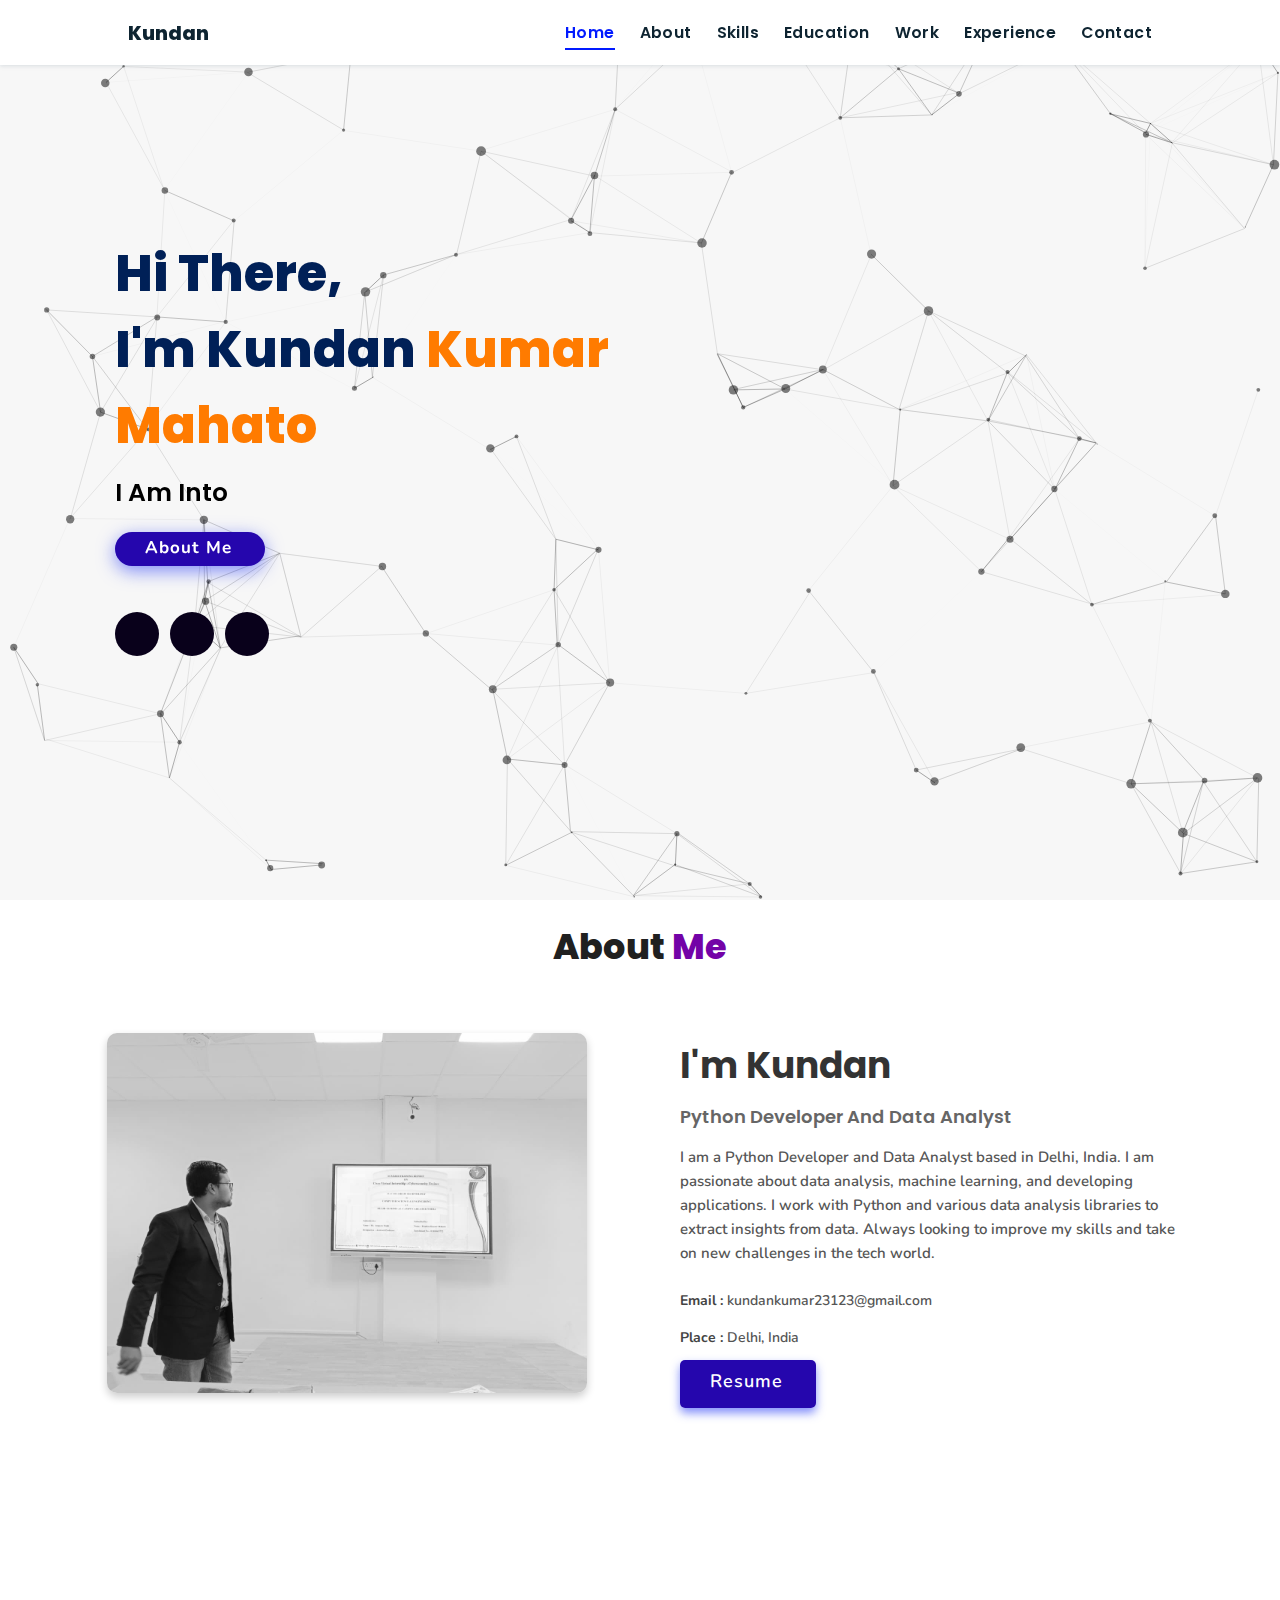
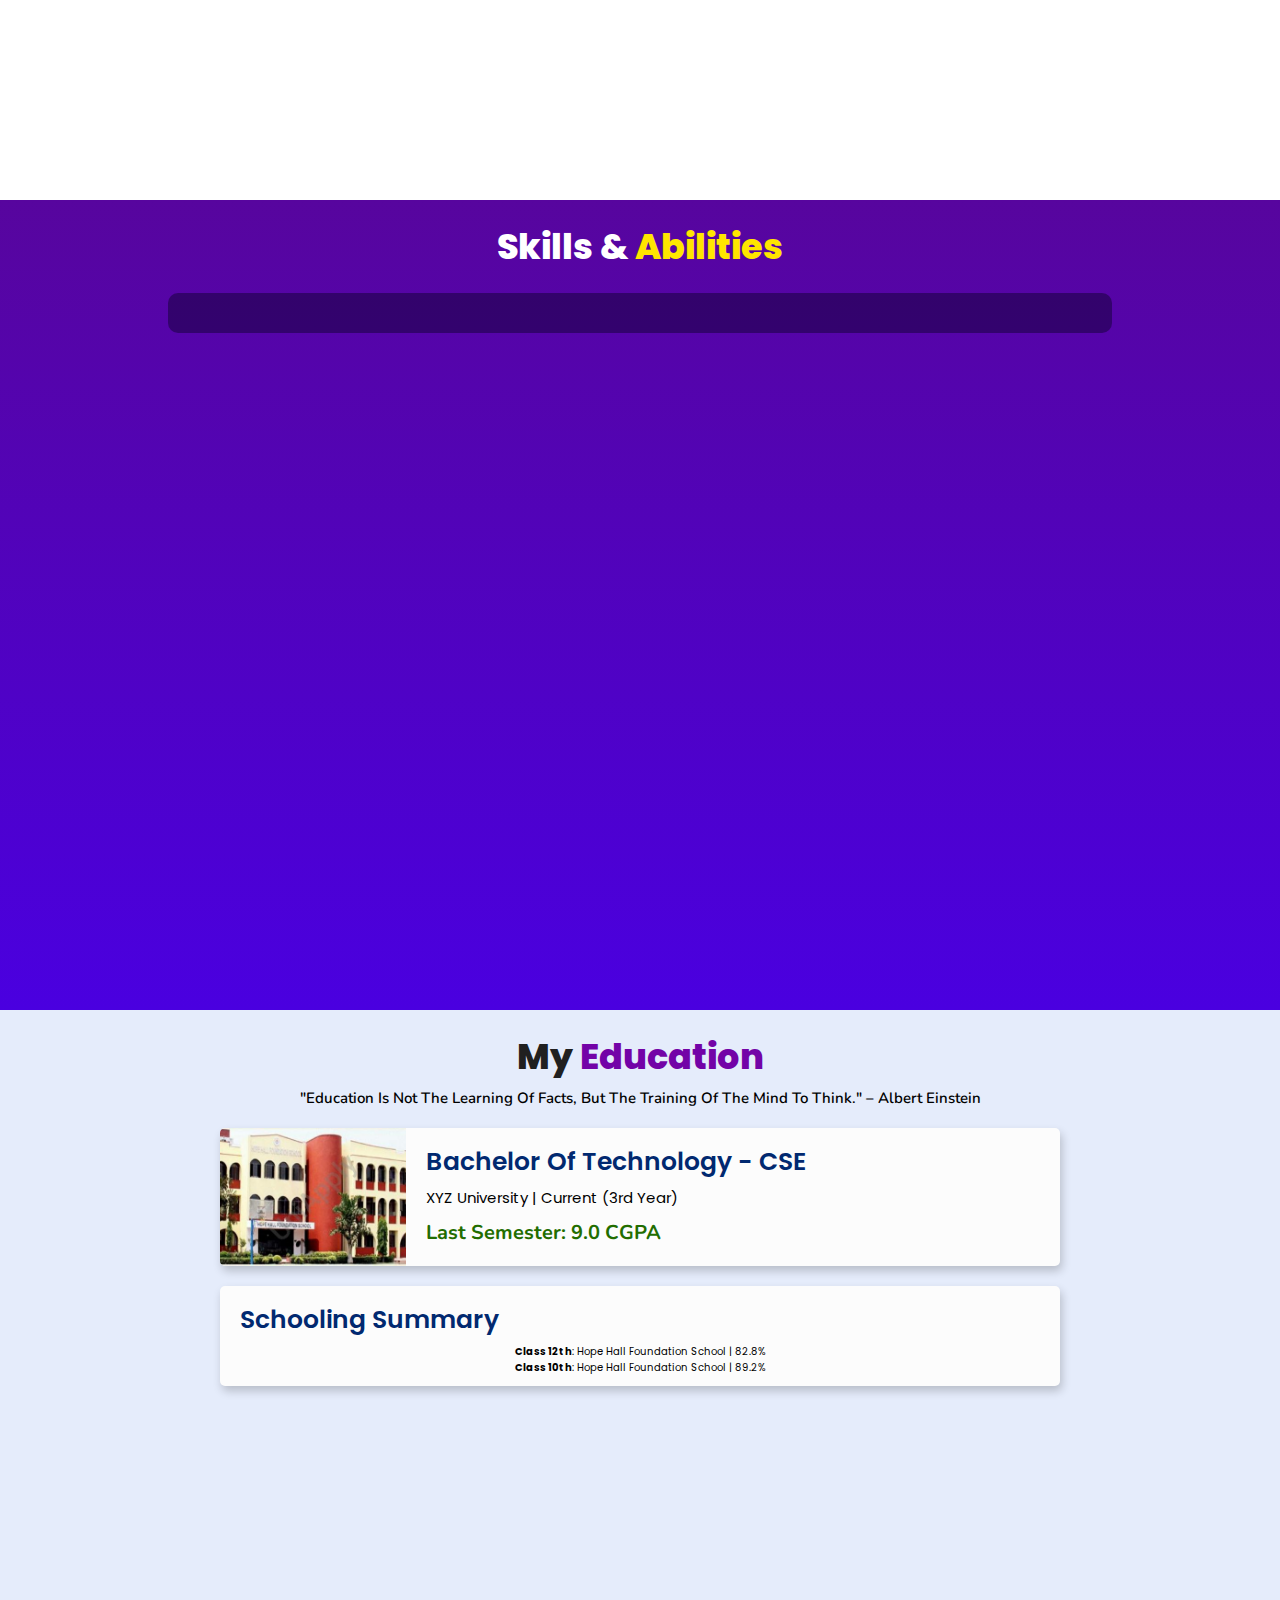
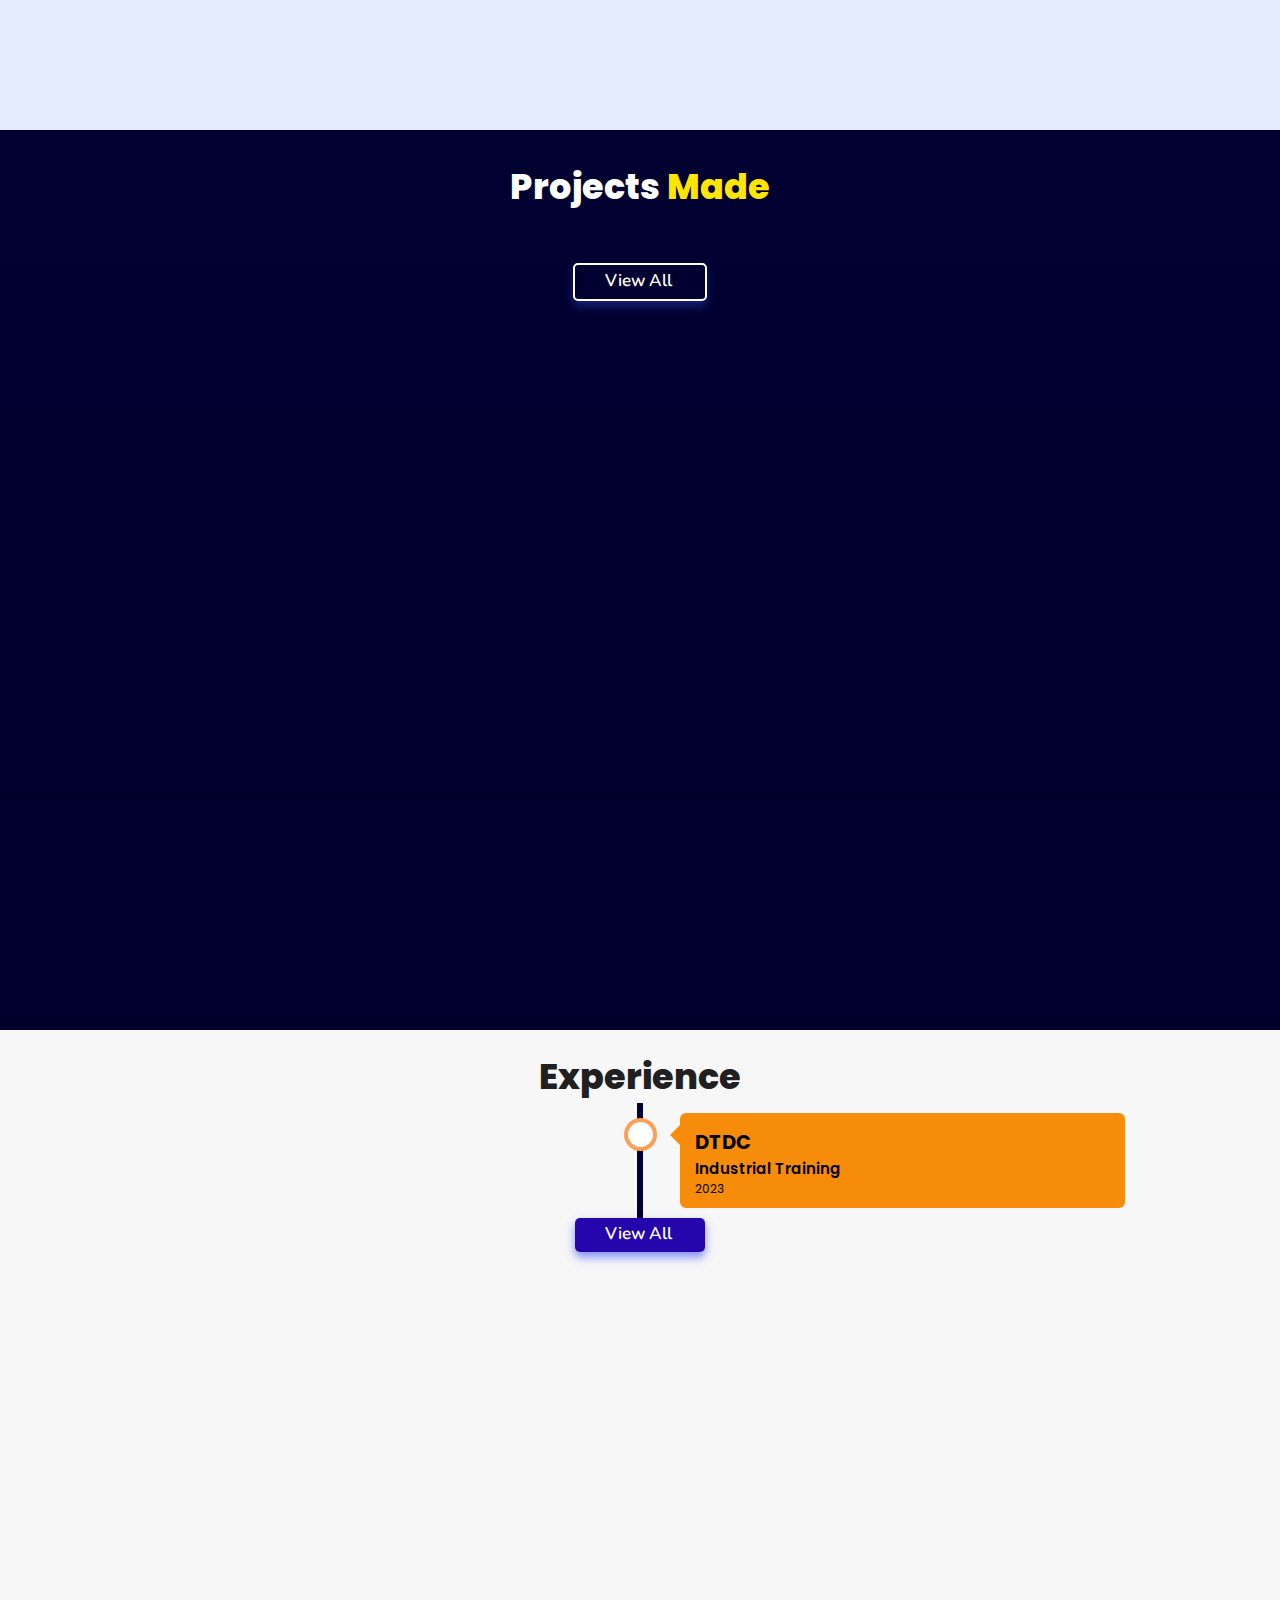
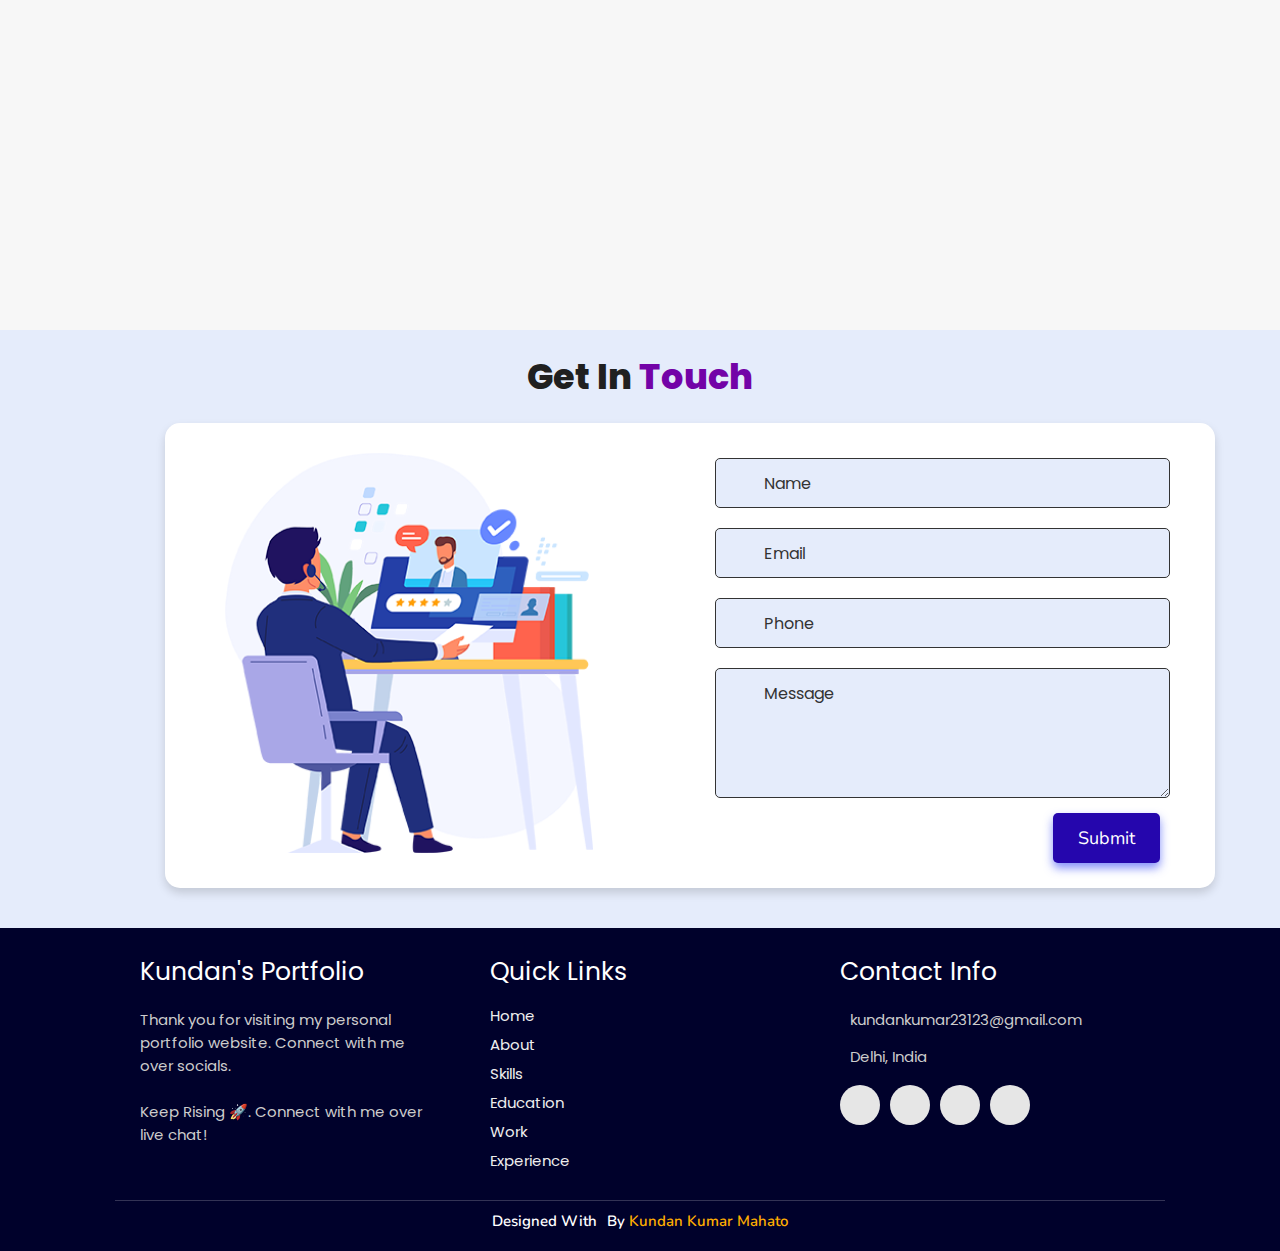
==== index.html @ 13f0495c "add files" ====
<!DOCTYPE html>
<html lang="en">
<head>
    <meta charset="UTF-8">
    <meta http-equiv="X-UA-Compatible" content="IE=edge">
    <meta name="viewport" content="width=device-width, initial-scale=1.0">
    <meta name="keywords" content="kundan kumar mahato, portfolio, kundan, python developer, data analyst, personal portfolio, portfolio website, python portfolio" />
    <meta name="description" content="Welcome to Kundan's Portfolio. Python Developer and Data Analyst" />
    <!-- Custom CSS -->
    <link rel="stylesheet" href="./assets/css/style.css">
    <!-- Font Awesome -->
    <link rel="stylesheet" href="https://cdnjs.cloudflare.com/ajax/libs/font-awesome/5.15.3/css/all.min.css" integrity="sha512-iBBXm8fW90+nuLcSKlbmrPcLa0OT92xO1BIsZ+ywDWZCvqsWgccV3gFoRBv0z+8dLJgyAHIhR35VZc2oM/gI1w==" crossorigin="anonymous" referrerpolicy="no-referrer" />
    <!-- Favicon -->
    <link id='favicon' rel="shortcut icon" href="./assets/images/favicon.png" type="image/x-png">
    <title>Portfolio | Kundan Kumar Mahato</title>
</head>
<body oncontextmenu="return false">

<!-- pre loader -->
<!-- <div class="loader-container">
  <img draggable="false" src="./assets/images/preloader.gif" alt="">
</div> -->

<!-- navbar starts -->
<header>
        <a href="/" class="logo"><i class="fab fa-python"></i> Kundan</a>

        <div id="menu" class="fas fa-bars"></div>
        <nav class="navbar">
            <ul>
            <li><a class="active" href="#home">Home</a></li>
            <li><a href="#about">About</a></li>
            <li><a href="#skills">Skills</a></li>
            <li><a href="#education">Education</a></li>
            <li><a href="#work">Work</a></li>
            <li><a href="#experience">Experience</a></li>
            <li><a href="#contact">Contact</a></li>
            </ul>
        </nav>
</header>
<!-- navbar ends -->


<!-- hero section starts -->
<section class="home" id="home">
    <div id="particles-js"></div>

    <div class="content">
    <h2>Hi There,<br/> I'm Kundan <span>Kumar Mahato</span></h2>
    <p>i am into<span class="typing-text"></span></p>
    <a href="#about" class="btn"><span>About Me</span>
      <i class="fas fa-arrow-circle-down"></i>
    </a>
    <div class="socials">
        <ul class="social-icons">
          <li><a class="linkedin" aria-label="LinkedIn" href="https://www.linkedin.com/in/kundan-kumar-mahato-777b37267/" target="_blank"><i class="fab fa-linkedin"></i></a></li> 
          <li><a class="github" aria-label="GitHub" href="https://github.com/Kundanmahto1" target="_blank"><i class="fab fa-github"></i></a></li>
          <li><a class="instagram" aria-label="Instagram" href="https://www.instagram.com/1kundan_mahto/?next=%2F" target="_blank"><i class="fab fa-instagram"></i></a></li>
        </ul>
      </div>
    </div>
<div class="image">
    <img draggable="false" class="tilt" src="https://i.postimg.cc/c19Zd1TS/Whats-App-Image-2025-03-09-at-02-41-33-5d6d5c15.jpg" alt="">
</div>
</section>
<!-- hero section ends -->


<!-- about section starts -->
<section class="about" id="about">
    <h2 class="heading"><i class="fas fa-user-alt"></i> About <span>Me</span></h2>
    
    <div class="row">

    <div class="image">
        <img draggable="false" class="tilt" src="./assets/images/profile2.jpg" alt="">
    </div>
    <div class="content">
        <h3>I'm Kundan</h3>
        <span class="tag">Python Developer and Data Analyst</span>
        
        <p>I am a Python Developer and Data Analyst based in Delhi, India. 
          I am passionate about data analysis, machine learning, and developing applications.
          I work with Python and various data analysis libraries to extract insights from data.
          Always looking to improve my skills and take on new challenges in the tech world. </p>
        
        <div class="box-container">
            <div class="box">
              <p><span> email : </span> kundankumar23123@gmail.com</p>
              <p><span> place : </span> Delhi, India</p>
            </div>
        </div>
        
        <div class="resumebtn">
            <a href="#" target="_blank" class="btn"><span>Resume</span>
                <i class="fas fa-chevron-right"></i>
            </a>
        </div>

    </div>
    </div>
</section>
<!-- about section ends -->

<!-- skills section starts -->
<section class="skills" id="skills">

    <h2 class="heading"><i class="fas fa-laptop-code"></i> Skills & <span>Abilities</span></h2>

    <div class="container">
          <div class="row" id="skillsContainer">

            <!-- <div class="bar">
              <div class="info">
                <img src="https://img.icons8.com/color/48/000000/adobe-xd.png"/>
                <span>AdobeXD</span>
              </div>
            </div> -->

      </div>
</div>
</section>
<!-- skills section ends -->


<!-- education section starts -->
<!-- Education section starts -->
<section class="education" id="education">

  <h1 class="heading"><i class="fas fa-graduation-cap"></i> My <span>Education</span></h1>

  <p class="qoute">"Education is not the learning of facts, but the training of the mind to think." – Albert Einstein</p>

  <div class="box-container">

    <div class="box">
      <div class="image">
        <img draggable="false" src="./assets/images/educat/college.jpg" alt="">
      </div>
      <div class="content">
        <h3>Bachelor of Technology - CSE</h3>
        <p>XYZ University | Current (3rd Year)</p>
        <h4>Last Semester: 9.0 CGPA</h4>
      </div>
    </div>

    <div class="box">
      <div class="content">
        <h3>Schooling Summary</h3>
        <ul>
          <li><b>Class 12th</b>: Hope Hall Foundation School | 82.8%</li>
          <li><b>Class 10th</b>: Hope Hall Foundation School | 89.2%</li>
        </ul>
      </div>
    </div>

  </div>
</section>
<!-- Education section ends -->

<!-- education section ends -->


<!-- work project section starts -->
<section class="work" id="work">

  <h2 class="heading"><i class="fas fa-laptop-code"></i> Projects <span>Made</span></h2>

  <div class="box-container">

    <!-- <div class="box tilt">
      <img draggable="false" src="./assets/images/projects/portfolio1.PNG" alt="" />
      <div class="content">
        <div class="tag">
        <h3>Portfolio Website</h3>
        </div>
        <div class="desc">
          <p>Personal portfolio website. Don't need much info about it, just scroll down. You're here only!</p>
          <div class="btns">
            <a href="#" class="btn" target="_blank"><i class="fas fa-eye"></i> View</a>
            <a href="https://github.com/jigar-sable/Portfolio-Website" class="btn" target="_blank">Code <i class="fas fa-code"></i></a>
          </div>
        </div>
      </div>
    </div> -->

</div>

<div class="viewall">
  <a href="/projects" class="btn"><span>View All</span>
    <i class="fas fa-arrow-right"></i>
</a>
</div>

</section>
<!-- work project section ends -->

<!-- experience section starts -->
<section class="experience" id="experience">

  <h2 class="heading"><i class="fas fa-briefcase"></i> Experience </h2>

  <div class="timeline">

    <div class="container right">
      <div class="content">
        <div class="tag">
          <h2>DTDC</h2>
        </div>
        <div class="desc">
            <h3>Industrial Training</h3>
            <p>2023</p>
        </div>
      </div>
    </div>

  </div>

  <div class="morebtn">
    <a href="/experience" class="btn"><span>View All</span>
      <i class="fas fa-arrow-right"></i>
  </a>
  </div>

</div>

</section>
<!-- experience section ends -->

<!-- contact section starts -->
<section class="contact" id="contact">
  
  <h2 class="heading"><i class="fas fa-headset"></i> Get in <span>Touch</span></h2>

  <div class="container">
    <div class="content">
      <div class="image-box">
        <img draggable="false" src="./assets/images/contact1.png" alt="">
      </div>
    <form id="contact-form">
      
      <div class="form-group">
        <div class="field">
          <input type="text" name="name" placeholder="Name" required>
          <i class='fas fa-user'></i>
        </div>
        <div class="field">
          <input type="text" name="email" placeholder="Email" required>
          <i class='fas fa-envelope'></i>
        </div>
        <div class="field">
          <input type="text" name="phone" placeholder="Phone">
          <i class='fas fa-phone-alt'></i>
        </div>
        <div class="message">
        <textarea placeholder="Message" name="message" required></textarea>
        <i class="fas fa-comment-dots"></i>
        </div>
        </div>
      <div class="button-area">
        <button type="submit">
          Submit <i class="fa fa-paper-plane"></i></button>
      </div>
    </form>
  </div>
  </div>
</section>
<!-- contact section ends -->


<!-- footer section starts -->
<section class="footer">

  <div class="box-container">

      <div class="box">
          <h3>Kundan's Portfolio</h3>
          <p>Thank you for visiting my personal portfolio website. Connect with me over socials. <br/> <br/> Keep Rising 🚀. Connect with me over live chat!</p>
      </div>

      <div class="box">
          <h3>quick links</h3>
          <a href="#home"><i class="fas fa-chevron-circle-right"></i> home</a>
          <a href="#about"><i class="fas fa-chevron-circle-right"></i> about</a>
          <a href="#skills"><i class="fas fa-chevron-circle-right"></i> skills</a>
          <a href="#education"><i class="fas fa-chevron-circle-right"></i> education</a>
          <a href="#work"><i class="fas fa-chevron-circle-right"></i> work</a>
          <a href="#experience"><i class="fas fa-chevron-circle-right"></i> experience</a>
      </div>

      <div class="box">
          <h3>contact info</h3>
          <p> <i class="fas fa-envelope"></i>kundankumar23123@gmail.com</p>
          <p> <i class="fas fa-map-marked-alt"></i>Delhi, India</p>
          <div class="share">
              <a href="https://www.linkedin.com/in/kundan-kumar-mahato-777b37267/" class="fab fa-linkedin" aria-label="LinkedIn" target="_blank"></a>
              <a href="https://github.com/Kundanmahto1" class="fab fa-github" aria-label="GitHub" target="_blank"></a>
              <a href="mailto:kundankumar23123@gmail.com" class="fas fa-envelope" aria-label="Mail" target="_blank"></a>
              <a href="https://www.instagram.com/1kundan_mahto/?next=%2F" class="fab fa-instagram" aria-label="Instagram" target="_blank"></a>
          </div>
      </div>
  </div>

  <h1 class="credit">Designed with <i class="fa fa-heart pulse"></i> by <a href="https://www.linkedin.com/in/kundan-kumar-mahato-777b37267/"> Kundan Kumar Mahato</a></h1>

</section>
<!-- footer section ends -->


<!-- scroll top btn -->
<a href="#home" aria-label="ScrollTop" class="fas fa-angle-up" id="scroll-top"></a>
<!-- scroll back to top -->


<!-- ==== ALL MAJOR JAVASCRIPT CDNS STARTS ==== -->
<!-- jquery cdn -->
<script src="https://cdnjs.cloudflare.com/ajax/libs/jquery/3.6.0/jquery.min.js" integrity="sha512-894YE6QWD5I59HgZOGReFYm4dnWc1Qt5NtvYSaNcOP+u1T9qYdvdihz0PPSiiqn/+/3e7Jo4EaG7TubfWGUrMQ==" crossorigin="anonymous" referrerpolicy="no-referrer"></script>

<!-- typed.js cdn -->
<script src="https://cdnjs.cloudflare.com/ajax/libs/typed.js/2.0.5/typed.min.js" integrity="sha512-1KbKusm/hAtkX5FScVR5G36wodIMnVd/aP04af06iyQTkD17szAMGNmxfNH+tEuFp3Og/P5G32L1qEC47CZbUQ==" crossorigin="anonymous" referrerpolicy="no-referrer"></script>

<!-- particle.js links -->
<script src="./assets/js/particles.min.js"></script>
<script src="./assets/js/app.js"></script>

<!-- vanilla tilt.js links -->
<script src="https://cdnjs.cloudflare.com/ajax/libs/vanilla-tilt/1.7.0/vanilla-tilt.min.js" integrity="sha512-SttpKhJqONuBVxbRcuH0wezjuX+BoFoli0yPsnrAADcHsQMW8rkR84ItFHGIkPvhnlRnE2FaifDOUw+EltbuHg==" crossorigin="anonymous" referrerpolicy="no-referrer"></script>

<!-- scroll reveal anim -->
<script src="https://unpkg.com/scrollreveal"></script>

<script
      type="text/javascript"
      src="https://cdn.jsdelivr.net/npm/emailjs-com@3/dist/email.min.js"
    ></script>

<!-- ==== ALL MAJOR JAVASCRIPT CDNS ENDS ==== -->

<script src="./assets/js/script.js"></script>

</body>
</html>
---- assets/css/style.css ----
@import url("https://fonts.googleapis.com/css2?family=Poppins:wght@400;600;700&display=swap");
@import url("https://fonts.googleapis.com/css2?family=Nunito:ital,wght@0,300;0,400;0,600;0,700;1,300;1,400&display=swap");

* {
  margin: 0;
  padding: 0;
  box-sizing: border-box;
  text-decoration: none;
  outline: none;
  border: none;
  text-transform: capitalize;
  transition: all 0.2s linear;
}
html {
  font-size: 62.5%;
  overflow-x: hidden;
  scroll-behavior: smooth;
}
body {
  background: #f7f7f7;
  font-family: "Poppins", sans-serif;
}

*::selection {
  background: #2b3dda;
  color: #fff;
}

html {
  font-size: 62.5%;
  overflow-x: hidden;
}
html::-webkit-scrollbar {
  width: 0.8rem;
}
html::-webkit-scrollbar-track {
  background: rgb(235, 202, 245);
}
html::-webkit-scrollbar-thumb {
  background: #420177;
}

/* pre loader start */
.loader-container {
  position: fixed;
  top: 0;
  left: 0;
  z-index: 10000;
  background: #e6eff1;
  display: flex;
  align-items: center;
  justify-content: center;
  height: 100%;
  width: 100%;
}
.loader-container.fade-out {
  top: -120%;
}
/* pre loader end */

/* navbar starts */
header {
  position: fixed;
  top: 0;
  left: 0;
  right: 0;
  z-index: 1000;
  display: flex;
  align-items: center;
  justify-content: space-between;
  padding: 1.7rem 10%;
  height: 6.5rem;
  background-color: #fff;
  box-shadow: 0 1px 4px rgba(146, 161, 176, 0.3);
}
section {
  min-height: 100vh;
  padding: 2rem 9%;
}
.heading {
  font-size: 3.5rem;
  color: rgb(32, 32, 32);
  font-weight: 800;
  text-align: center;
}
.heading span {
  color: rgb(115, 3, 167);
}
header .logo {
  font-size: 1.9rem;
  font-weight: 800;
  text-decoration: none;
  color: #0e2431;
}
header .logo i {
  font-size: 2.2rem;
}
header .logo:hover {
  color: #fc8c05;
}
header .navbar ul {
  list-style: none;
  display: flex;
  justify-content: center;
  align-items: center;
}
header .navbar li {
  margin-left: 2.5rem;
}
header .navbar ul li a {
  font-size: 1.57rem;
  color: #0e2431;
  font-weight: 600;
  text-decoration: none;
  letter-spacing: 0.04rem;
  transition: 0.2s;
}
header .navbar ul li a.active,
header .navbar ul li a:hover {
  color: #011aff;
  border-bottom: 0.2rem solid #011aff;
  padding: 0.5rem 0;
}
/* navbar ends */

/* hamburger icon starts*/
#menu {
  font-size: 3rem;
  cursor: pointer;
  color: rgb(24, 2, 63);
  display: none;
}
@media (max-width: 768px) {
  #menu {
    display: block;
  }
  header .navbar {
    position: fixed;
    top: 6.5rem;
    right: -120%;
    width: 75%;
    height: 100%;
    text-align: left;
    align-items: flex-start;
    background-color: #0e0f31;
  }
  header .navbar ul {
    flex-flow: column;
    padding: 1rem;
  }
  header .navbar ul li {
    text-align: center;
    width: 100%;
    margin: 1rem 0;
    border-radius: 0.5rem;
    width: 26rem;
  }
  header .navbar ul li a {
    display: block;
    padding: 1rem;
    text-align: left;
    color: #fff;
    font-size: 2rem;
  }
  header .navbar ul li a.active,
  header .navbar ul li a:hover {
    padding: 1rem;
    color: #fff;
    border-radius: 0.5rem;
    border-bottom: 0.5rem solid #011aff;
  }
  .fa-times {
    transform: rotate(180deg);
  }
  header .navbar.nav-toggle {
    right: 0;
  }
}
/* hamburger icon ends */

/* hero section starts*/
.home {
  position: relative;
  display: flex;
  flex-wrap: wrap;
  gap: 1.5rem;
  min-height: 100vh;
  align-items: center;
}
.home #particles-js {
  position: absolute;
  top: 0;
  left: 0;
  height: 100%;
  width: 100%;
}
.home::before {
  content: "";
  position: absolute;
  top: 0;
  left: 0;
  height: 100%;
  width: 100%;
}
.home .content {
  flex: 1 1 40rem;
  padding-top: 1rem;
  z-index: 1;
}
.home .image {
  flex: 1 1 40rem;
  z-index: 1;
}
.home .image img {
  width: 70%;
  margin-left: 6rem;
  border-radius: 50%;
  box-shadow: 0 2px 8px rgba(0, 0, 0, 0.3);
  cursor: pointer;
}
.home .image img:hover {
  box-shadow: 0 5px 15px rgba(0, 0, 0, 0.5);
}
.home .content h2 {
  font-size: 5rem;
  font-weight: 800;
  color: #002057;
}
.home .content h2 span {
  font-size: 5rem;
  font-weight: 800;
  color: #ff7b00;
}
.home .content p {
  font-size: 2.5rem;
  color: #000;
  font-weight: 600;
  padding: 1rem 0;
}
.home .content p span {
  font-size: 2.5rem;
  color: rgb(148, 8, 8);
  font-weight: 600;
  padding: 1rem 0;
}
.home .btn {
  margin-top: 1rem;
  position: absolute;
  line-height: 0;
  padding: 1.6rem 3rem;
  border-radius: 4em;
  transition: 0.5s;
  color: #fff;
  background: #2506ad;
  box-shadow: 0px 5px 18px rgba(48, 68, 247, 0.6);
  font-family: "Nunito", sans-serif;
}
.home .btn span {
  font-weight: 700;
  font-size: 1.7rem;
  letter-spacing: 0.1rem;
}
.home .btn i {
  margin-left: 0.3rem;
  font-size: 1.5rem;
  transition: 0.3s;
}
.home .btn:hover {
  background: #1a047e;
}
.home .btn:hover i {
  transform: translateX(5px);
}
/* social icons start */
.socials {
  position: relative;
  margin-top: 9rem;
}
.socials .social-icons {
  padding-left: 0;
  margin-bottom: 0;
  list-style: none;
}
.socials .social-icons li {
  display: inline-block;
  margin-bottom: 14px;
}
.social-icons a {
  font-size: 2rem;
  display: inline-block;
  line-height: 44px;
  color: #00d9ff;
  background-color: #09011b;
  width: 44px;
  height: 44px;
  text-align: center;
  margin-right: 8px;
  border-radius: 100%;
  -webkit-transition: all 0.2s linear;
  -o-transition: all 0.2s linear;
  transition: all 0.2s linear;
}
.social-icons a:active,
.social-icons a:focus,
.social-icons a:hover {
  color: #fff;
  background-color: #0685da;
}
.social-icons a.github:hover {
  background-color: #0e0e0e;
}
.social-icons a.twitter:hover {
  background-color: #00aced;
}
.social-icons a.linkedin:hover {
  background-color: #007bb6;
}
.social-icons a.dev:hover {
  background-color: #070707;
}
.social-icons a.instagram:hover {
  background-color: #ee00da;
}
/* social icons end */

/* hero media queries starts*/
@media (max-width: 450px) {
  .home .btn {
    margin: 4rem 0;
  }
  .socials {
    margin-top: 12rem;
  }
  .home .image img {
    margin-top: -12rem;
  }
  .home .content p {
    font-size: 2.2rem;
  }
  .home .content p span {
    font-size: 2.2rem;
  }
}
/* hero media queries ends*/
/* hero section end */

/* about section starts */
.about {
  background: rgb(255, 255, 255);
}
.about .row {
  display: flex;
  flex-direction: row;
  gap: 2rem;
  flex-wrap: wrap;
  padding: 4rem;
}
.about .row .image {
  text-align: center;
  flex: 1 1 35rem;
}
.about .row .image img {
  margin: 4rem;
  width: 30rem;
  height: auto;
  border-radius: 5%;
  box-shadow: 0 5px 10px rgba(0, 0, 0, 0.6);
  mix-blend-mode: luminosity;
  transition: 0.3s;
  cursor: pointer;
}
.about .row .image img:hover {
  mix-blend-mode: normal;
}
.about .row .content {
  flex: 1 1 45rem;
  padding: 3rem;
}
.about .row .content h3 {
  color: rgb(27, 27, 27);
  font-size: 2.5rem;
}
.about .row .content .tag {
  font-size: 1.4rem;
  color: #020133;
  font-weight: 600;
  margin-top: 1rem;
}
.about .row .content p {
  font-size: 1.5rem;
  margin-top: 1.5rem;
  font-family: "Nunito";
  font-weight: 600;
  text-transform: none;
}
.about .row .content .box-container {
  display: flex;
  flex-wrap: wrap;
  gap: 1.5rem;
  font-family: "Nunito";
  font-weight: 600;
}
.about .row .content .box-container .box p {
  text-transform: none;
}
.about .row .content .box-container .box p span {
  color: #011aff;
}
.resumebtn {
  margin-top: 6rem;
}
.resumebtn .btn {
  padding: 1.7rem 3rem;
  border-radius: 0.5em;
  transition: 0.3s;
  color: #fff;
  background: #2506ad;
  box-shadow: 0px 5px 10px rgba(48, 68, 247, 0.6);
  font-family: "Nunito", sans-serif;
}
.resumebtn .btn span {
  font-weight: 600;
  font-size: 1.8rem;
  letter-spacing: 0.1rem;
}
.resumebtn .btn i {
  margin-left: 0.3rem;
  font-size: 1.2rem;
  transition: 0.3s;
}
.resumebtn .btn:hover {
  background: #1a047e;
}
.resumebtn .btn:hover i {
  transform: translateX(5px);
}
/* about media queries starts*/
@media screen and (max-width: 600px) {
  .about .row .image {
    margin-top: 2rem;
  }
  .about .row .image img {
    margin: 0 auto;
    width: 80%;
    mix-blend-mode: normal;
  }
  .about .row {
    padding: 0.5rem;
    margin-bottom: 7rem;
  }
  .about .row .content {
    padding: 1rem;
  }
  .about .row .content .box-container {
    gap: 0;
  }
}
/* about media queries ends*/
/* about section ends */

/* skills section starts */
.skills {
  min-height: 90vh;
  background: linear-gradient(to bottom, #57059e, #4a00e0);
}
.skills h2 {
  color: #fff;
}
.skills .heading span {
  color: rgb(255, 230, 0);
}
.skills .container {
  background: rgba(0, 0, 22, 0.4);
  color: #fff;
  border-radius: 1rem;
  padding: 2rem;
  width: 90%;
  margin: auto;
  margin-top: 2rem;
}
.skills .container .row {
  display: grid;
  grid-template-columns: repeat(6, 1fr);
  flex-wrap: wrap;
  gap: 1.8rem;
}
.skills .container .bar {
  margin-bottom: 15px;
  padding: 10px;
  border-radius: 1rem;
  box-shadow: 0 4px 10px rgba(0, 0, 0, 0.2);
  background: rgba(0, 0, 22, 0.9);
  transition: 0.2s;
}
.skills .container .bar:hover {
  box-shadow: 0 8px 10px rgba(0, 2, 68, 0.8) !important;
  background-color: rgba(0, 0, 0, 0.9) !important;
}
.skills .container .bar .info {
  display: flex;
  flex-direction: column;
  align-items: center;
  gap: 1rem;
  margin-top: 1rem;
}
.skills .container .bar .info i {
  font-size: 4rem;
}
.skills .container .bar .info span {
  font-size: 2rem;
  font-weight: 500;
  font-family: "Poppins";
  margin-left: 0.5rem;
}
/* skills media queries starts*/
@media screen and (max-width: 600px) {
  .skills .container {
    padding: 0;
    margin: 0;
  }
  .skills .container .row {
    grid-template-columns: repeat(2, 1fr);
    margin: 1rem;
    padding: 2rem 0.2rem 2rem 0.2rem;
    gap: 1rem;
  }
  .skills .container {
    margin-top: 5px;
    width: 100%;
  }
}
/* skills media queries ends*/
/* skills section ends */

/* education section starts */
.education {
  background: #e5ecfb;
  min-height: 80vh;
}
.education .qoute {
  font-size: 1.5rem;
  text-align: center;
  font-family: "Nunito", sans-serif;
  font-weight: 600;
  margin-top: 0.5rem;
}
.education .box-container {
  display: flex;
  flex-wrap: wrap;
  justify-content: center;
  align-items: center;
  flex-direction: column;
}
.education .box-container .box {
  display: flex;
  flex-direction: row;
  width: 80%;
  border-radius: 0.5rem;
  box-shadow: 0.2rem 0.5rem 1rem rgba(0, 0, 0, 0.2);
  text-align: center;
  position: relative;
  margin-top: 2rem;
  overflow: hidden;
  transition: 0.3s;
  background: rgb(252, 252, 252);
}
.education .box-container .box:hover {
  transform: scale(1.03);
  box-shadow: 1rem 0.5rem 1.2rem rgba(0, 0, 0, 0.3);
}
.education .box-container .box .image {
  flex: 1 1 20rem;
  width: 100%;
}
.education .box-container .box img {
  object-fit: cover;
  position: relative;
  width: 100%;
  height: 100%;
}
.education .box-container .box .content {
  position: relative;
  display: flex;
  flex-direction: column;
  padding: 1rem;
  flex-wrap: wrap;
  flex: 1 1 70rem;
}
.education .box-container .box .content h3 {
  font-size: 2.5rem;
  color: #012970;
  padding: 0.5rem 0;
  font-weight: 600;
  text-align: left;
  margin-left: 1rem;
}
.education .box-container .box .content p {
  font-size: 1.5rem;
  margin-left: 1rem;
  text-align: left;
}
.education h4 {
  font-size: 2rem;
  color: rgb(34, 109, 0);
  text-align: left;
  margin: 1rem;
  font-family: "Nunito", sans-serif;
  font-weight: 700;
}

/* education media queries starts*/
@media screen and (max-width: 600px) {
  .education .box-container .box {
    flex-direction: column;
    width: 100%;
  }
  .education .box-container .box .image {
    width: 100%;
    height: 25rem;
  }
  .education .box-container .box img {
    width: 100%;
  }
  .education .box-container .box .content {
    position: relative;
    display: flex;
    flex-direction: column;
    padding: 1rem;
    flex-wrap: wrap;
    flex: 0;
  }
  .education .btns {
    margin-top: 2rem;
    margin-left: 1rem;
    margin-right: 1rem;
    flex-wrap: wrap;
  }
}
/* education media queries ends*/
/* education section ends */

/* work section starts */
.work {
  /* background: #010124; */
  background: linear-gradient(to bottom, #000031, #00002c);
}
.work h2 {
  color: #fff;
  padding: 1rem;
}
.work .heading span {
  color: rgb(255, 230, 0);
}
.work .box-container {
  display: flex;
  flex-wrap: wrap;
  gap: 1.5rem;
  margin: 2rem;
}
.work .box-container .box {
  flex: 1 1 30rem;
  border-radius: 0.5rem;
  box-shadow: 0 0.5rem 1rem rgba(0, 0, 0, 0.1);
  position: relative;
  overflow: hidden;
  height: 30rem;
}
.work .box-container .box img {
  height: 100%;
  width: 100%;
  object-fit: cover;
}
.work .box-container .box .content {
  height: 100%;
  width: 100%;
  position: absolute;
  top: 85%;
  left: 0;
  background: rgba(255, 255, 255, 0.9);
  display: flex;
  flex-direction: column;
}
.work .box-container .box .content .tag {
  display: flex;
  flex-direction: row;
  justify-content: space-between;
  align-items: center;
  height: 4.5rem;
  width: 100%;
  padding-left: 1rem;
  background: #ffd900;
}
.work .box-container .box .content .tag h3 {
  font-size: 2rem;
}
.work .box-container .box:hover .content {
  top: 25%;
}
.work .desc {
  margin: 2rem;
  display: flex;
  flex-direction: column;
  justify-content: center;
}
.work .desc p {
  font-size: 1.5rem;
}
.work .desc .btns {
  display: flex;
  justify-content: space-between;
  width: 100%;
  margin-top: 2rem;
}
.work .desc .btns .btn {
  line-height: 0;
  display: inline;
  padding: 1.5rem 2.5rem;
  border-radius: 0.5rem;
  font-size: 1.5rem;
  color: #fff;
  background: rgb(12, 12, 12);
  margin-right: 2rem;
}
.work .desc .btns .btn:hover {
  background: #310ae0f5;
}
.work .viewall {
  display: flex;
  justify-content: center;
}
.work .viewall .btn {
  position: relative;
  line-height: 0;
  padding: 1.6rem 3rem;
  border-radius: 0.5em;
  transition: 0.5s;
  color: rgb(255, 255, 255);
  font-weight: 700;
  border: 2px solid #fff;
  box-shadow: 0px 5px 10px rgba(65, 84, 241, 0.4);
  text-align: center;
}
.work .viewall .btn span {
  font-weight: 600;
  font-size: 1.7rem;
  font-family: "Nunito", sans-serif;
}
.work .viewall .btn i {
  margin-left: 0.3rem;
  font-size: 1.5rem;
  transition: 0.3s;
}
.work .viewall .btn:hover {
  background: #fff;
  color: #000;
}
.work .viewall .btn:hover i {
  transform: translateX(5px);
}
/* work section ends */

/* experience section starts */
.experience .timeline {
  position: relative;
  max-width: 1200px;
  margin: 0 auto;
}
.experience .timeline::after {
  content: "";
  position: absolute;
  width: 6px;
  background: #020133;
  top: 0;
  bottom: 0;
  left: 50%;
  margin-left: -3px;
  z-index: -2;
}
.experience .container {
  padding: 10px 40px;
  position: relative;
  background-color: inherit;
  width: 50%;
}
/*circles on timeline*/
.experience .container::after {
  content: "\f0b1";
  position: absolute;
  width: 25px;
  height: 25px;
  right: -17px;
  background-color: rgb(255, 255, 255);
  border: 4px solid #ff9f55;
  top: 15px;
  border-radius: 50%;
  z-index: 100;
  font-size: 1.89rem;
  text-align: center;
  font-weight: 600;
  color: #02094b;
  font-family: "Font Awesome\ 5 Free";
}
.experience .left {
  left: 0;
}
.experience .right {
  left: 50%;
}
/* arrows pointing right */
.experience .left::before {
  content: " ";
  height: 0;
  position: absolute;
  top: 22px;
  width: 0;
  z-index: 1;
  right: 30px;
  border: medium solid #f68c09;
  border-width: 10px 0 10px 10px;
  border-color: transparent transparent transparent #f68c09;
}
/* arrows pointing left  */
.experience .right::before {
  content: " ";
  height: 0;
  position: absolute;
  top: 22px;
  width: 0;
  z-index: 1;
  left: 30px;
  border: medium solid #f68c09;
  border-width: 10px 10px 10px 0;
  border-color: transparent #f68c09 transparent transparent;
}
.experience .right::after {
  left: -16px;
}
.experience .content {
  background-color: #f68c09;
  position: relative;
  border-radius: 6px;
}
.experience .content .tag {
  font-size: 1.3rem;
  padding-top: 1.5rem;
  padding-left: 1.5rem;
}
.experience .content .desc {
  margin-left: 1.5rem;
  padding-bottom: 1rem;
}
.experience .content .desc h3 {
  font-size: 1.5rem;
  font-weight: 600;
}
.experience .content .desc p {
  font-size: 1.2rem;
}
/* view all button */
.morebtn {
  display: flex;
  justify-content: center;
}
.morebtn .btn {
  position: relative;
  line-height: 0;
  padding: 1.6rem 3rem;
  border-radius: 0.5em;
  transition: 0.5s;
  color: #fff;
  background: #2506ad;
  box-shadow: 0px 5px 10px rgba(48, 68, 247, 0.6);
  text-align: center;
}
.morebtn .btn span {
  font-weight: 600;
  font-size: 1.7rem;
  font-family: "Nunito", sans-serif;
}
.morebtn .btn i {
  margin-left: 0.3rem;
  font-size: 1.5rem;
  transition: 0.3s;
}
.morebtn .btn:hover {
  background: #1a047e;
}
.morebtn .btn:hover i {
  transform: translateX(5px);
}

/* Media queries - Responsive timeline on screens less than 600px wide */
@media screen and (max-width: 600px) {
  .experience {
    min-height: 80vh;
  }
  .experience .timeline {
    margin-top: 2rem;
  }
  .experience .timeline::after {
    left: 31px;
  }
  .experience .container {
    width: 100%;
    padding-left: 8rem;
    padding-right: 2rem;
  }
  .experience .container::after {
    font-size: 2.2rem;
  }
  .experience .container::before {
    left: 61px;
    border: medium solid #f68c09;
    border-width: 10px 10px 10px 0;
    border-color: transparent #f68c09 transparent transparent;
  }
  .experience .left::after {
    left: 15px;
  }
  .experience .right::after {
    left: 15px;
  }
  .experience .right {
    left: 0%;
  }
  .morebtn {
    margin-top: 3rem;
  }
}
/* experience media queries ends */
/* experience section ends */

/* contact section starts */
.contact {
  background: #e5ecfb;
  min-height: 60vh;
}
.contact .container {
  max-width: 1050px;
  width: 100%;
  background: #fff;
  border-radius: 1.5rem;
  margin: 2rem 5rem;
  box-shadow: 0 5px 10px rgba(0, 0, 0, 0.15);
}
.contact .container .content {
  display: flex;
  align-items: center;
  justify-content: space-between;
  padding: 2.5rem 2rem;
}
.contact .content .image-box {
  max-width: 60%;
  margin-left: 4rem;
}
.contact .content .image-box img {
  width: 100%;
  height: 40rem;
  position: relative;
}
.contact .content form {
  width: 45%;
  margin-right: 3.5rem;
}
form .form-group {
  display: flex;
  flex-direction: column;
  justify-content: center;
}
.form-group .field {
  height: 50px;
  display: flex;
  position: relative;
  margin: 1rem;
  width: 100%;
}
form i {
  position: absolute;
  top: 50%;
  left: 18px;
  color: rgb(51, 51, 51);
  font-size: 17px;
  pointer-events: none;
  transform: translateY(-50%);
}
form .field input,
form .message textarea {
  width: 100%;
  height: 100%;
  outline: none;
  padding: 0 16px 0 48px;
  font-size: 16px;
  font-family: "Poppins", sans-serif;
  border-radius: 5px;
  border: 1px solid rgb(51, 51, 51);
  background: #e5ecfb;
}
.field input::placeholder,
.message textarea::placeholder {
  color: rgb(51, 51, 51);
}
.field input:focus,
.message textarea:focus {
  padding-left: 47px;
  border: 2px solid rgb(115, 3, 167);
}
.field input:focus ~ i,
.message textarea:focus ~ i {
  color: rgb(115, 3, 167);
}
form .message {
  position: relative;
  margin: 1rem;
  width: 100%;
}
form .message i {
  top: 25px;
  font-size: 20px;
  left: 15px;
}
form .message textarea {
  min-height: 130px;
  max-height: 230px;
  max-width: 100%;
  min-width: 100%;
  padding: 12px 20px 0 48px;
}
form .message textarea::-webkit-scrollbar {
  width: 0px;
}
form .button-area {
  display: flex;
  float: right;
  flex-direction: row-reverse;
}
.button-area button {
  color: #fff;
  border: none;
  outline: none;
  font-size: 1.8rem;
  cursor: pointer;
  border-radius: 5px;
  padding: 13px 25px;
  background: #2506ad;
  box-shadow: 0px 5px 10px rgba(48, 68, 247, 0.6);
  transition: 0.3s ease;
  font-family: "Nunito", sans-serif;
}
.button-area button:hover {
  background: #421cecf5;
}
.button-area span {
  font-size: 17px;
  padding: 1rem;
  display: none;
}
.button-area button i {
  position: relative;
  top: 6px;
  left: 2px;
  font-size: 1.5rem;
  transition: 0.3s;
  color: #fff;
}
.button-area button:hover i {
  left: 8px;
}
/* contact section media queries starts */
@media (max-width: 900px) {
  .contact {
    min-height: 70vh;
  }
  .contact .container {
    margin: 3rem 0 2rem 0;
  }
  .contact .container .content {
    padding: 18px 12px;
  }
  .contact .content .image-box {
    display: none;
  }
  .contact .content form {
    width: 100%;
    margin-right: 2rem;
  }
}
/* contact section media queries ends */
/* contact section ends */

/* footer section starts */
.footer {
  min-height: auto;
  padding-top: 0;
  background: rgb(0, 1, 43);
}
.footer .box-container {
  display: flex;
  justify-content: center;
  flex-wrap: wrap;
}
.footer .box-container .box {
  flex: 1 1 25rem;
  margin: 2.5rem;
}
.footer .box-container .box h3 {
  font-size: 2.5rem;
  color: #fff;
  padding-bottom: 1rem;
  font-weight: normal;
}
.footer .box-container .box p {
  font-size: 1.5rem;
  color: #ccc;
  padding: 0.7rem 0;
  text-transform: none;
}
.footer .box-container .box p i {
  padding-right: 1rem;
  color: #ffae00;
}
.footer .box-container .box a {
  font-size: 1.5rem;
  color: rgb(238, 238, 238);
  padding: 0.3rem 0;
  display: block;
}
.footer .box-container .box a:hover {
  color: #ffae00;
}
.footer .box-container .box .share {
  display: flex;
  flex-wrap: wrap;
  padding: 1rem 0;
}
.footer .box-container .box .share a {
  height: 4rem;
  width: 4rem;
  padding: 1rem;
  text-align: center;
  border-radius: 5rem;
  font-size: 1.7rem;
  margin-right: 1rem;
  transition: 0.2s;
  background: rgb(230, 230, 230);
  color: #02094b;
  border: none;
}
.footer .box-container .box .share a:hover {
  background: transparent;
  transform: scale(0.98);
  border: 0.1rem solid rgb(180, 178, 178);
  color: #ffae00;
}
.footer .credit {
  padding: 1rem 0 0 0;
  text-align: center;
  font-size: 1.5rem;
  font-family: "Nunito", sans-serif;
  font-weight: 600;
  color: #fff;
  border-top: 0.1rem solid #fff3;
}
.footer .credit a {
  color: #ffae00;
}
.footer .fa {
  color: #e90606;
  margin: 0 0.3rem;
  font-size: 1.5rem;
  animation: pound 0.35s infinite alternate;
}
@-webkit-keyframes pound {
  to {
    transform: scale(1.1);
  }
}
@keyframes pound {
  to {
    transform: scale(1.1);
  }
}
@media (max-width: 450px) {
  .footer .box-container .box {
    margin: 1.5rem;
  }
  .footer .box-container .box p {
    padding: 0.7rem;
  }
  .footer .box-container .box .share a {
    padding: 1.2rem;
  }
}
/* footer section ends */

/* common media queries starts*/
@media (max-width: 450px) {
  html {
    font-size: 55%;
  }
  body {
    padding-right: 0;
  }
  section {
    padding: 2rem;
  }
}
/* common media queries ends*/

/* scroll top starts */
#scroll-top {
  position: fixed;
  top: -140%;
  right: 2rem;
  padding: 1rem 1.5rem;
  font-size: 2rem;
  background: #ffae00;
  color: rgb(13, 0, 44);
  border-radius: 50%;
  transition: 1s linear;
  z-index: 1000;
}
#scroll-top.active {
  top: calc(100% - 12rem);
}
/* scroll top ends */
/* ==========================================================================
   About Section Styles
   ========================================================================== */

/* General styling for the about section (you might already have some of this) */
.about {
  padding: 2rem 5%; /* Example padding - adjust as needed */
}

.about .heading {
  /* Styles for the "About Me" heading - you might already have this */
}

.about .row {
  display: flex;
  align-items: center;
  gap: 2rem;
  flex-wrap: wrap;
  padding: 2rem 0;
}

.about .row .image {
  flex: 1 1 40rem;
}

/* Increase Profile Image Size */
.about .row .image img {
  width: 480px; /* Adjust as needed */
  height: auto; /* Keep aspect ratio */
  border-radius: 10px; /* Example - add a border-radius */
  box-shadow: 0 4px 8px rgba(0, 0, 0, 0.2); /* Example - add a shadow */
}

.about .row .content {
  flex: 1 1 40rem;
}

/* Increase "About Me" Heading Font Size */
.about .row .content h3 {
  font-size: 3.6em; /* Adjust as needed */
  color: #333; /* Example - adjust the color */
  margin-bottom: 0.5rem; /* Example - add some spacing */
}

.about .row .content .tag {
  display: block;
  font-size: 1.8em; /* Example - style the tag */
  color: #666;
  margin-bottom: 1rem;
}

/* Increase "About Me" Paragraph Font Size */
.about .row .content p {
  font-size: 1.5em; /* Adjust as needed */
  color: #555; /* Example - adjust the color */
  line-height: 1.6; /* Example - improve readability */
}

.about .row .content .box-container {
  display: flex;
  flex-wrap: wrap;
  gap: 1rem;
  margin-top: 1rem;
}

.about .row .content .box-container .box {
  flex: 1 1 20rem;
}

.about .row .content .box-container .box p {
  font-size: 1.4em; /* Consistent font size for box content */
}

.about .row .content .box-container .box p span {
  font-weight: bold;
  color: #444;
}

.about .row .content .resumebtn {
  margin-top: 2rem;
}

/* Responsive adjustments (example) */
@media (max-width: 768px) {
  .about .row {
      flex-direction: column; /* Stack image and content on smaller screens */
  }

  .about .row .image {
      width: 100%;
      text-align: center;
  }

  .about .row .image img {
      width: 70%; /* Make image smaller on small screens */
      max-width: 400px;
  }

  .about .row .content {
      text-align: center;
  }
}
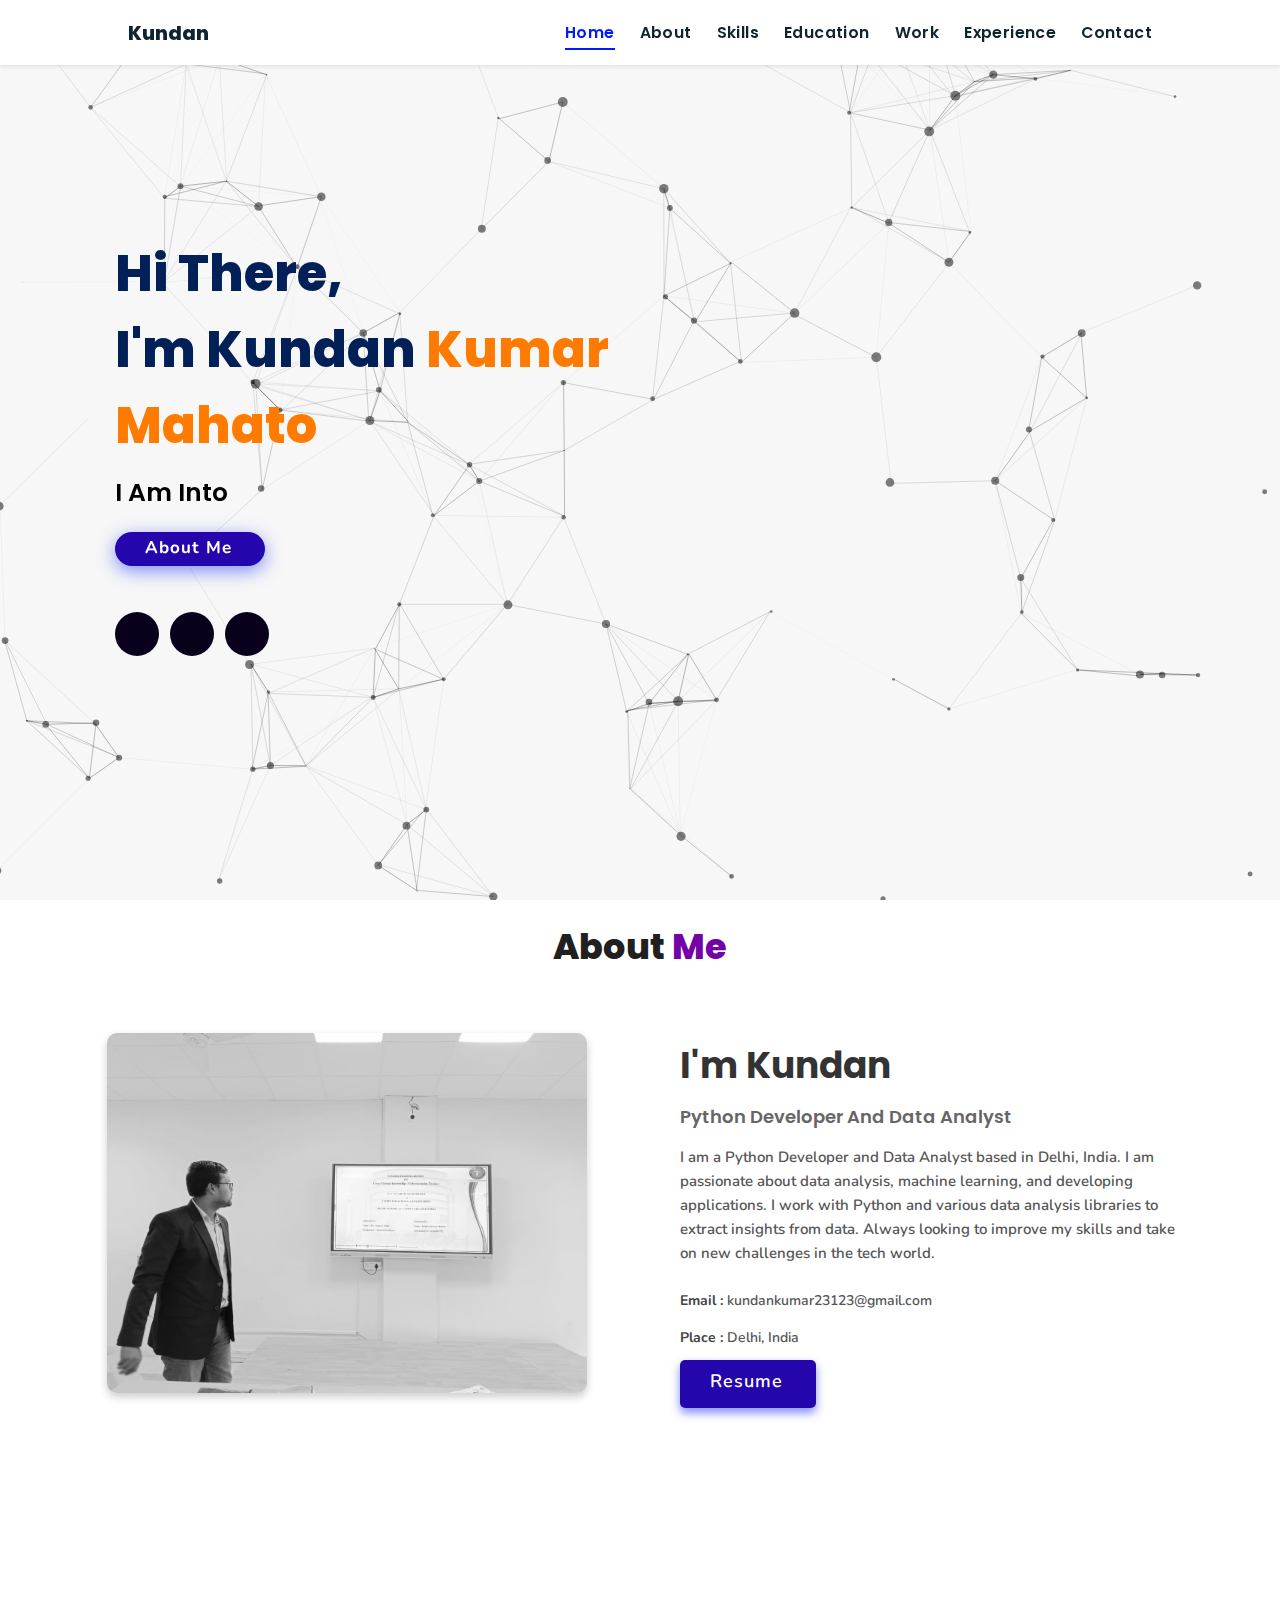
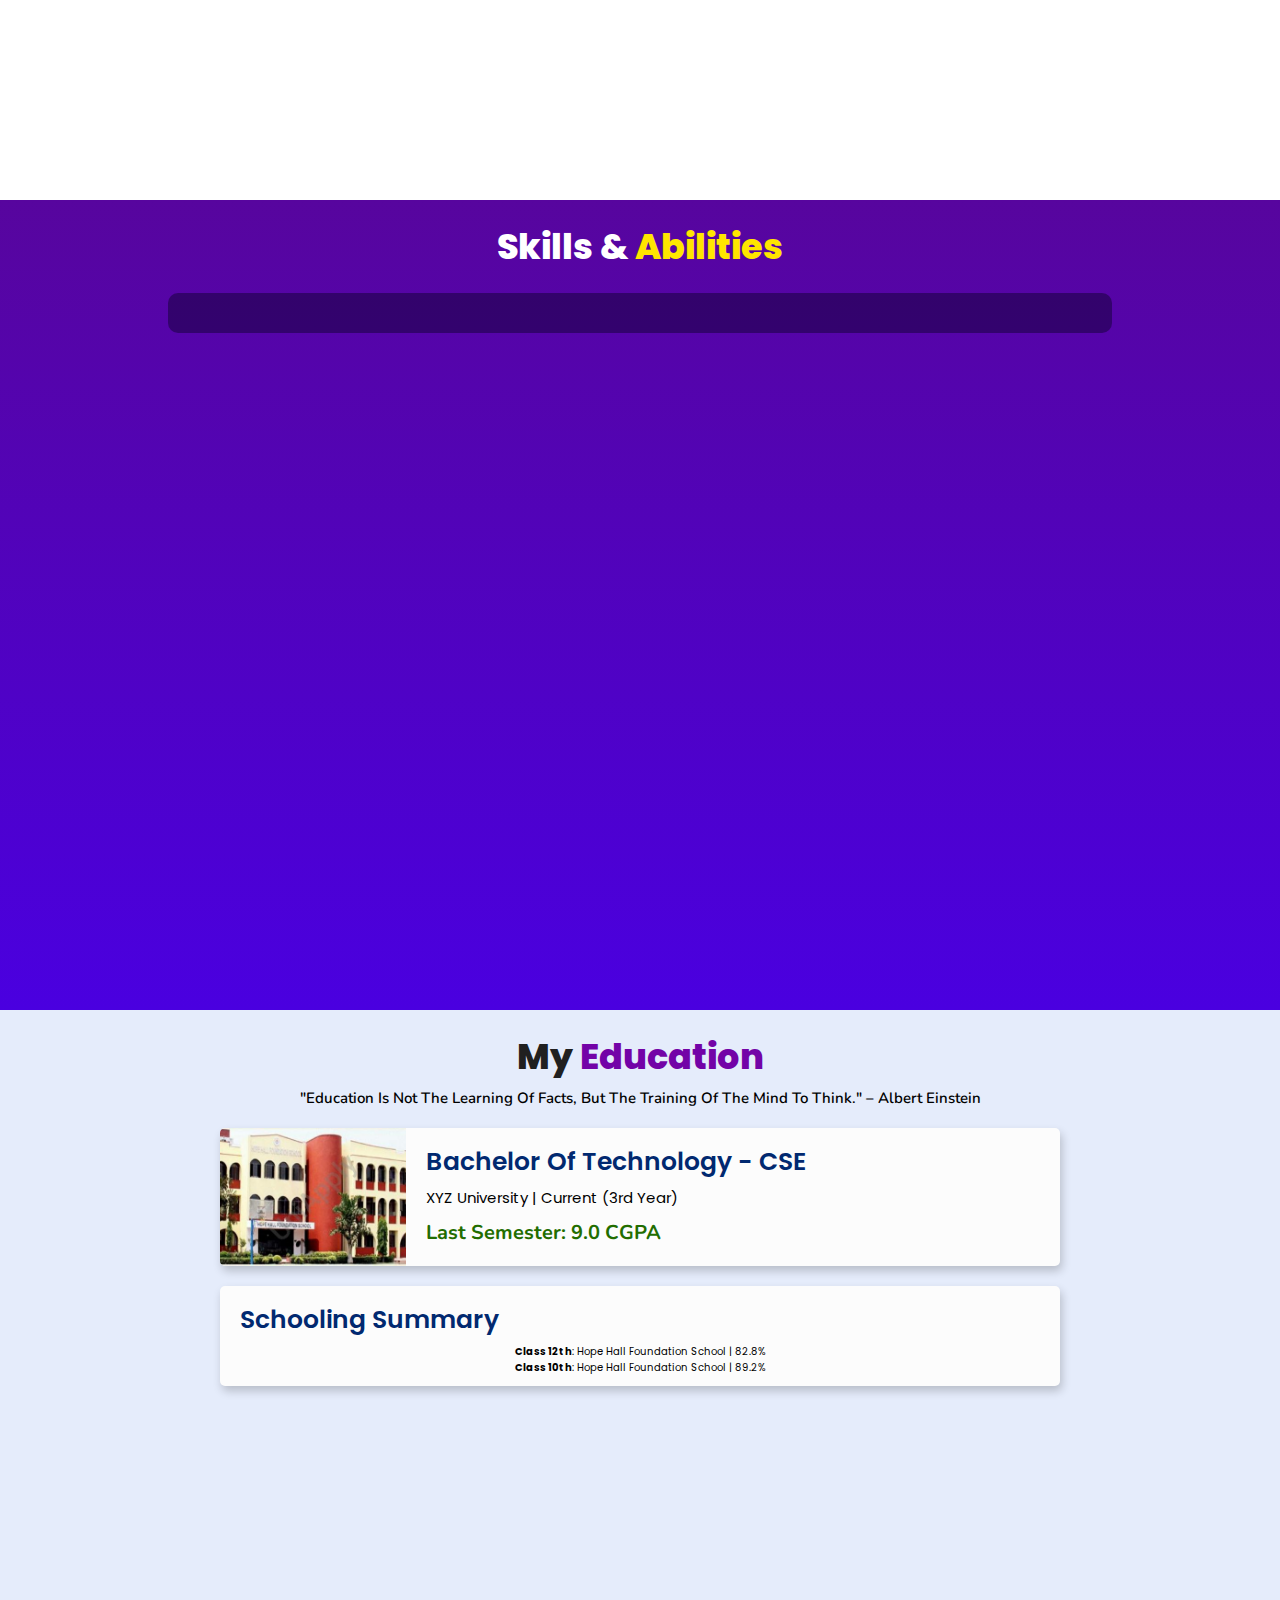
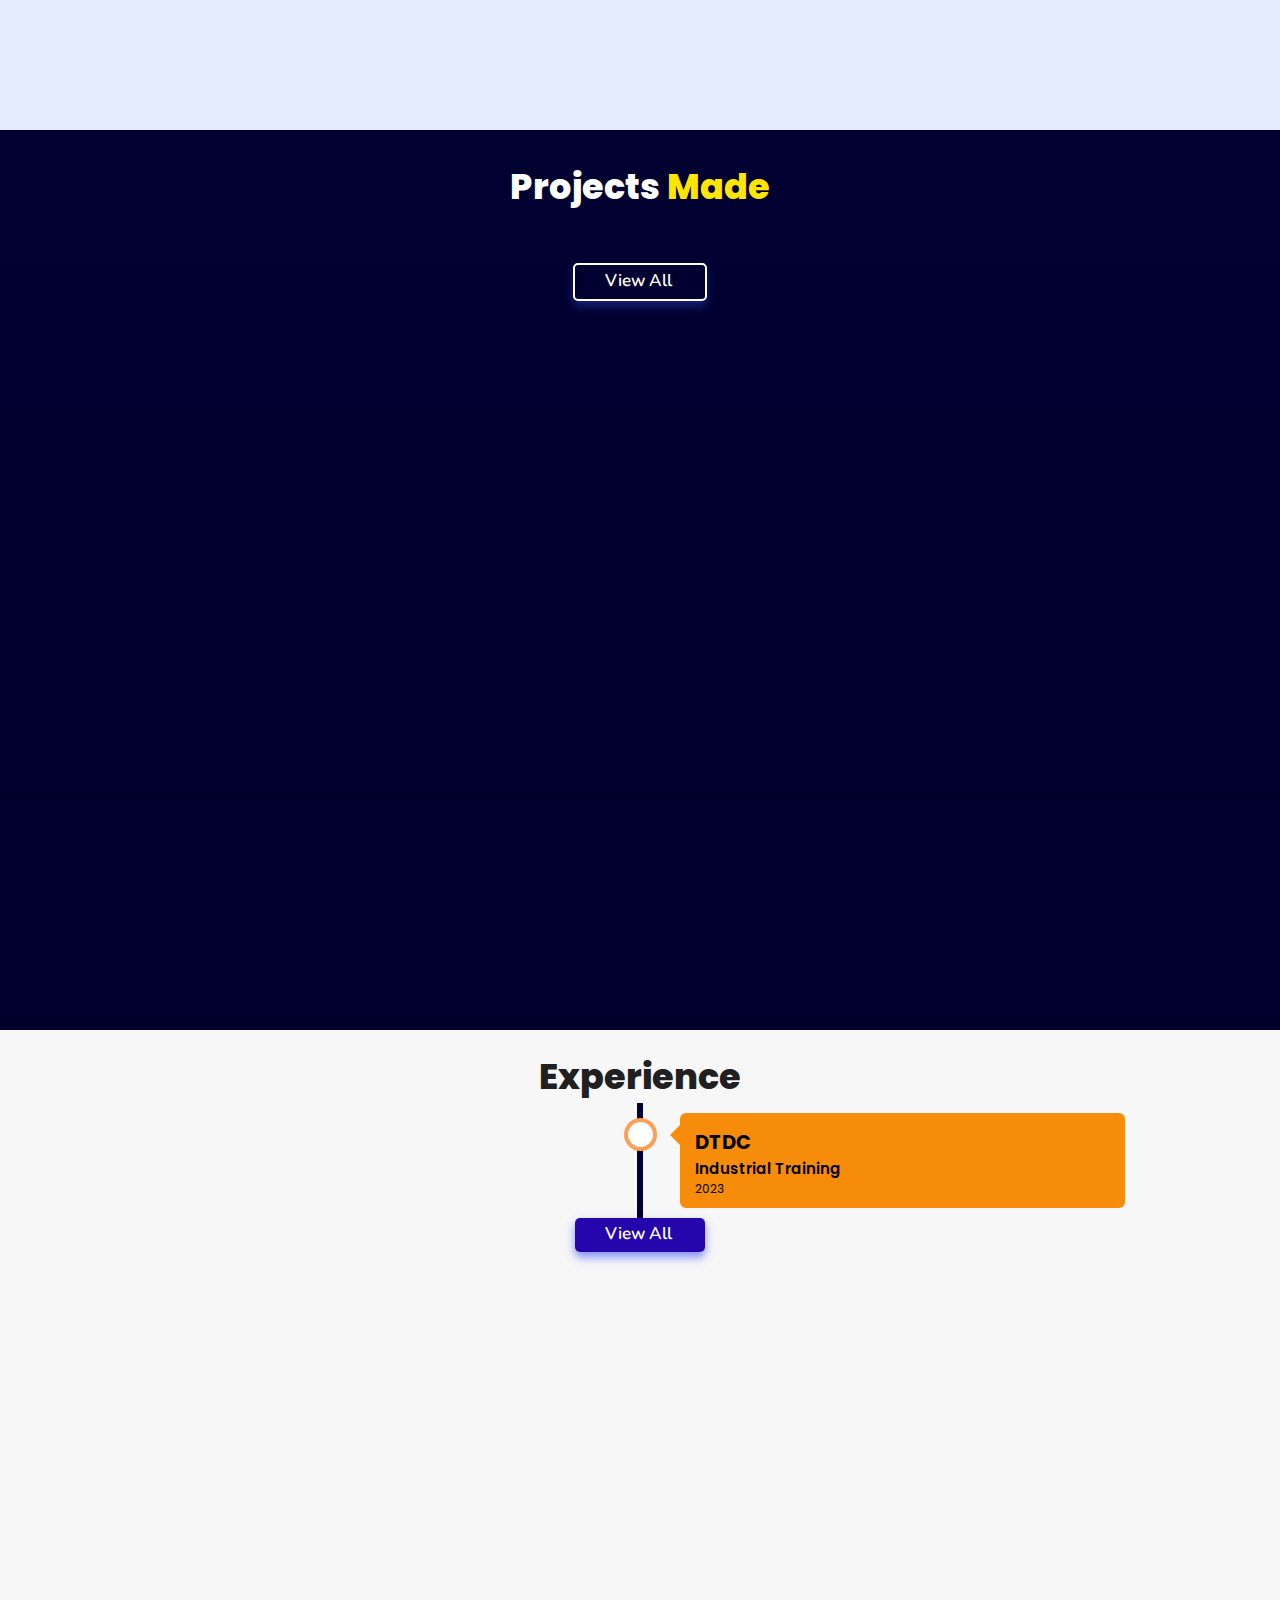
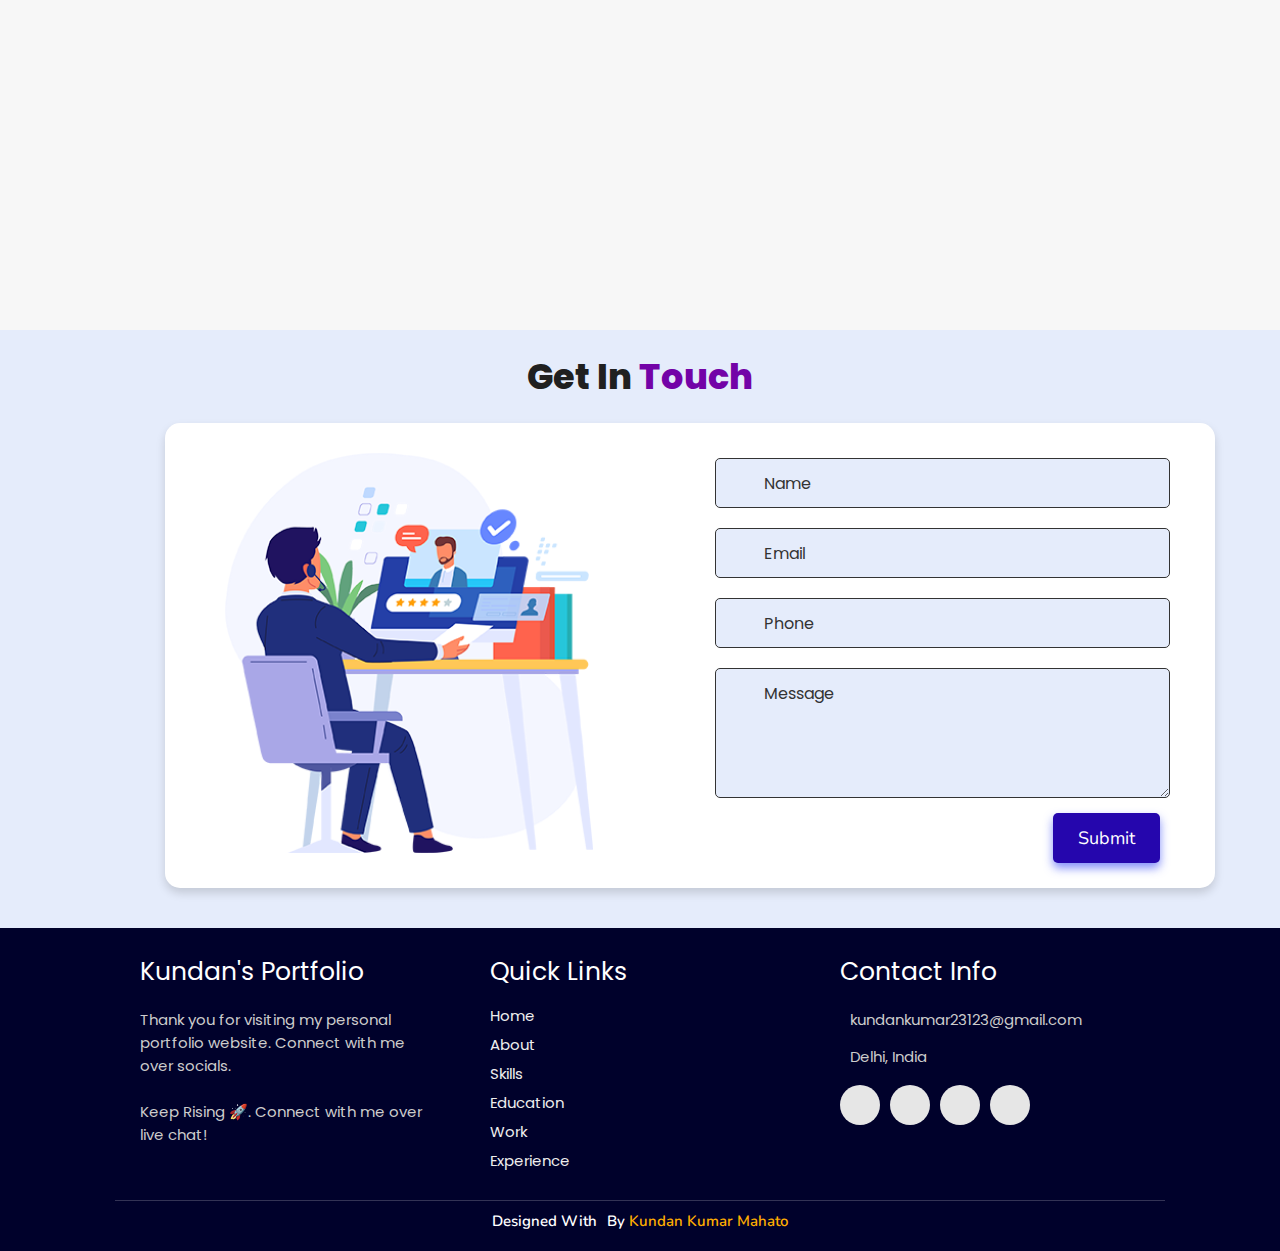
==== commit d42a726b: "Update index.html" ====
--- a/index.html
+++ b/index.html
@@ -12,7 +12,7 @@
     <link rel="stylesheet" href="https://cdnjs.cloudflare.com/ajax/libs/font-awesome/5.15.3/css/all.min.css" integrity="sha512-iBBXm8fW90+nuLcSKlbmrPcLa0OT92xO1BIsZ+ywDWZCvqsWgccV3gFoRBv0z+8dLJgyAHIhR35VZc2oM/gI1w==" crossorigin="anonymous" referrerpolicy="no-referrer" />
     <!-- Favicon -->
     <link id='favicon' rel="shortcut icon" href="./assets/images/favicon.png" type="image/x-png">
-    <title>Portfolio | Kundan Kumar Mahato</title>
+    <title>Portfolio | Kundan Kr. Mahato</title>
 </head>
 <body oncontextmenu="return false">
 
@@ -339,4 +339,4 @@
 <script src="./assets/js/script.js"></script>
 
 </body>
-</html>+</html>
